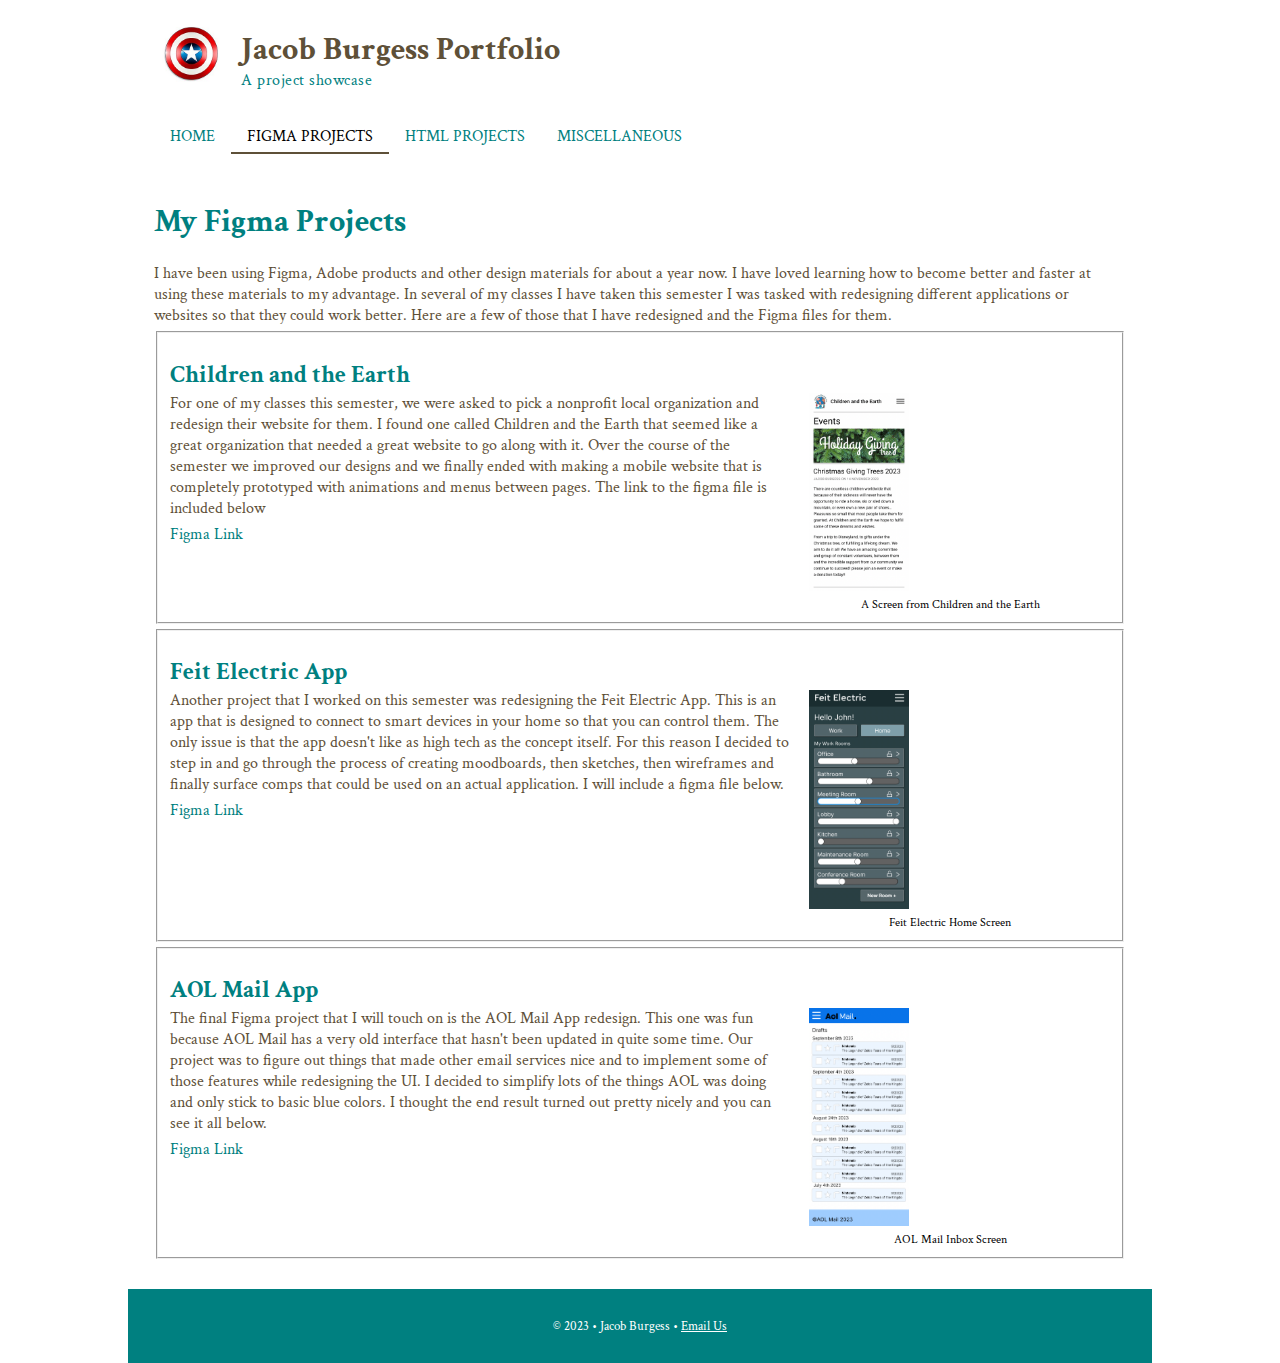
==== figma.html @ 71f9a678 "Add files via upload" ====
<!doctype html>
<html lang="en">
    <head>
        <title>Jacob Burgess Portfolio</title>

        <meta name="viewport" content="width=device-width, initial-scale=1">
        <meta charset="UTF-8">
        <link rel="icon" type="image/x-icon" href="favicon.ico">
        <meta name="description" content="A portfolio of different UX projects I have worked on.">
        <meta name="author" content="Jacob Burgess">
        <link rel="stylesheet" href="traveler.css">
        <link rel="preconnect" href="https://fonts.googleapis.com">
        <link rel="preconnect" href="https://fonts.gstatic.com" crossorigin>
        <link href="https://fonts.googleapis.com/css2?family=Crimson+Text&family=Oxygen:wght@300;700&display=swap" rel="stylesheet">
    </head>
    <body>
        <!-- Start of the page header-->
        <header>
            <img src="shield.jpeg" alt="Captain America Shield" width= "75" height="75">
            <div>
                <h1>Jacob Burgess Portfolio</h1>
                <p>A project showcase</p>
            </div>
        </header>
        <!-- Start of the page navigation-->
        <nav>
            <ul>
                <li><a href="index.html">Home</a></li>
                <li class="active"><a href="figma.html">Figma Projects</a></li>
                <li><a href="htmlprojects.html">HTML Projects</a></li>
                <li><a href="miscellaneous.html">Miscellaneous</a></li>
            </ul>
        </nav>
        <!-- Start of the page content-->
        <main>
            <h1>My Figma Projects</h1>

            <p>I have been using Figma, Adobe products and other design materials for about a year now. I have loved learning how to become better and faster at using these materials to my advantage. In several of my classes I have taken this semester I was tasked with redesigning different applications or websites so that they could work better. Here are a few of those that I have redesigned and the Figma files for them.</p>
            
            <fieldset>
            <h2>Children and the Earth</h2>
            <figure class="wrapped">
                <img src="MobileEvents.png" alt="Mobile Events Page" width="100" height="100">
                <figcaption>A Screen from Children and the Earth</figcaption>
            </figure>
            <p>For one of my classes this semester, we were asked to pick a nonprofit local organization and redesign their website for them. I found one called Children and the Earth that seemed like a great organization that needed a great website to go along with it. Over the course of the semester we improved our designs and we finally ended with making a mobile website that is completely prototyped with animations and menus between pages. The link to the figma file is included below</p>
            <p></p>
            <p><a href="https://www.figma.com/file/5jZkZQ8VZ9DU69dhEBbnbk/High-Fidelity-Prototype?type=design&node-id=0%3A1&mode=design&t=3SNMduMqqef8SoHD-1">Figma Link</a>
            <p></p>
            </fieldset>
            <p></p>
            <fieldset>
            <h2>Feit Electric App</h2>
            <figure class="wrapped">
                <img src="feitelectric.png" alt="Feit Electric Home Screen" width="100" height="100">
                <figcaption>Feit Electric Home Screen</figcaption>
            </figure>
                <p>Another project that I worked on this semester was redesigning the Feit Electric App. This is an app that is designed to connect to smart devices in your home so that you can control them. The only issue is that the app doesn't like as high tech as the concept itself. For this reason I decided to step in and go through the process of creating moodboards, then sketches, then wireframes and finally surface comps that could be used on an actual application. I will include a figma file below.</p>
            <p></p>
            <p><a href="https://www.figma.com/file/LXPakgT6IWQ7bPEE6eA68z/Electric-Surface-Comps?type=design&node-id=0%3A1&mode=design&t=p54ZmyrNa8kzG87O-1">Figma Link</a>
            <p></p>
            </fieldset>
            <p></p>
            <fieldset>
            <h2>AOL Mail App</h2>
            <figure class="wrapped">
                <img src="AOLMAIL.png" alt="AOL Mail Inbox" width="100" height="100">
                <figcaption>AOL Mail Inbox Screen</figcaption>
            </figure>
                <p>The final Figma project that I will touch on is the AOL Mail App redesign. This one was fun because AOL Mail has a very old interface that hasn't been updated in quite some time. Our project was to figure out things that made other email services nice and to implement some of those features while redesigning the UI. I decided to simplify lots of the things AOL was doing and only stick to basic blue colors. I thought the end result turned out pretty nicely and you can see it all below.</p>
            <p></p>
            <p><a href="https://www.figma.com/file/EVkt2ngevswz5oE3tWnhen/AOL-Mail-App?type=design&node-id=0%3A1&mode=design&t=pYa3sRqTBLeckQRk-1">Figma Link</a>
            <p></p>
            </fieldset>
            <p></p>
        
        </main>
        <!-- Start of the page footer-->
        <footer>
        <p>&copy; 2023 &bull; Jacob Burgess &bull; <a href="mailto:vacations@gmail.com">Email Us</a></p>
        </footer>
    </body>
</html>
---- traveler.css ----
* {box-sizing: border-box;}

body {
    font-family: 'Crimson Text', serif;
    font-size: 16px;
    font-weight: 300;
    margin: 0;
}
/*Header Stuff Here*/
header {
    background-color: #fff;
    padding: 1rem 2vw;
}
header h1 {
    margin: 0;
    color: #5E5038;   
}
header p {
    margin: 0;
    color: teal;
    letter-spacing: .5px;
}
header {
    padding: 1rem 2vw;
    display: flex;
    align-items: flex-end; 
}
header div{
    padding-left: 1vw;
}
/*Nav Stuff Goes here*/
/* Small Screen Only*/
@media only screen and (max-width: 600px) {
    nav ul {
        margin: 0;
        padding: 0 2vw;
        list-style-type: none;
    }
    nav a {
        display: block;
        padding: .8rem;
        text-decoration: none;
        font-weight: 300;
        text-transform: capitalize;
        text-align: center;
        border-bottom: solid 1px #aaa;
        color: teal;
    }
    nav .active a{
        background-color: teal;
        background-image: linear-gradient(to bottom, teal, blue);
        color: white;
    }
} /*end of the media query*/

/* Big Screen Only*/
@media only screen and (min-width: 601px) {
    nav {
        background-color: #fff;
    }
    nav ul {
        list-style-type: none;
        padding: 0 2vw;
        margin: 0;
        display: flex;
    }
    nav a {
        display: block;
        padding: 1.2rem 1rem .3rem 1rem;
        font-size: 1rem;
        text-decoration: none;
        color: teal;
        font-weight: 300;
        text-transform: uppercase;
        text-align: center;
        border-bottom: solid 2px #fff;
    }

    nav li.active a {
        color: black;
        border-bottom: solid 2px #5E5038;
    }
    nav a:hover {
        color: black;
    }
}
/*Stuff for the main*/
main {
    padding: 2vw;
}
main h1 {
    color: teal;
}
main h2 {
    color: teal;
    margin-bottom: .2rem;
}
main h3 {
    color: teal;
}
main p {
    color: #5E5038;
    margin: 0 0 .3rem 0;
}
main a {
    text-decoration: none;
}
main ol {
    padding: .5rem 3vw;
    background-color: #E5DDD0;
}
main dl dt {
    color: #5E5038;
    font-weight: 300;
}
main dl dd {
    color: #5E5038;
    font-size: .9rem;
}
main ul {
    list-style-type: circle;
}
main ul li {
    line-height: 125%;
    margin-bottom: .5rem;
    font-size: .9rem;

}
main address {
    font-style: normal;
    background-color: #E5DDD0;
    padding: .5rem;
    width: 12.5rem;
    border: 1px solid #024873;
    border-radius: .5rem;
}
main a {
    color: teal;
}
main a:hover {
    color: black;
}

figure.wrapped {
    width: 30%;
    margin: 0 2% 0 ;
    float: right;
    
}
figure.wrapped img {
    height: auto;
    max-width: 100%;
    
}
figure.wrapped figcaption {
    text-align: center;
    font-size: .75rem;
    
}

div.gallery {
    display: flex;
    flex-wrap: wrap;
    justify-content: space-between;
}

div.gallery img{
    display: block;
    border-top-left-radius: 10px;
    border-top-right-radius: 10px; 
}
div.gallery figure {
    margin: 0.5rem 2% 0 0;
}

div.gallery figcaption {
    text-align: center;
    font-size: .8rem;
    color: white;
    padding: .3rem 0;
    background-color: blue;
    border-bottom-left-radius: 10px;
    border-bottom-right-radius: 10px;
}

div.gallery figure:hover{
    border-top-left-radius: 10px;
    border-top-right-radius: 10px; 
    border-bottom-left-radius: 10px;
    border-bottom-right-radius: 10px;
    box-shadow: 0px 0px 5px blue;
}


.myForm fieldset {
    border: 1px solid #E5DDD0;
    border-radius: 3px;
    margin-bottom: 1rem;    
}
.myForm legend {
    color: black;
    font-size: .8rem;
    background-color: white;
}
.myForm label {
    margin: .5rem;
}
.myForm label, .myForm select, .myForm [type=text], .myForm [type=tel], .myForm textarea {
    display: block;
}
.myForm [type=text], .myForm [type=tel], .myForm select, .myForm textarea {
    border: solid 1px #999;
    padding: .3rem;
    width: 300px;
    border-radius: .3rem;
    font-family: 'Crimson Text', serif;
    font-size: 16px;
}
.myForm textarea {
    height: 6rem;
}
.myForm :required {
    background-color: rgba(30,40,145,.05);
    
}
.myForm [type=submit] {
    background-color: teal;
    border: none;
    padding: 1rem 2rem;
    border-radius: 10px;
    color: white;
    margin: 1rem 0 0 1vw;
}
.recordhero {
    width: 100%;
    margin: 0;
}
.recordhero img{
    width: 100%;
    height: auto;
}
.gallery {
    display: flex;
    flex-wrap: wrap;
} 
.gallery section {
    flex-basis: 50%;
    margin: 1rem 0;
    
}
.gallery span {
    display: block;
    text-align: center; 
    font-weight: 300;
    color: #895772;
}
.gallery img {
    width: auto;
    height: 300;
}
.gallery img:hover{
    box-shadow:0px 0px 10px rgba(0,0,0,.2);
}

/*Footer Stuff Here*/
footer {
    background-color: teal;
    text-align: center;
    color: white;
    padding: 1rem 0;
    font-size: .8rem;
}
footer a {
    color: white;
}
header, nav, main, footer{
    max-width: 64rem;
    margin: 0 auto;
}
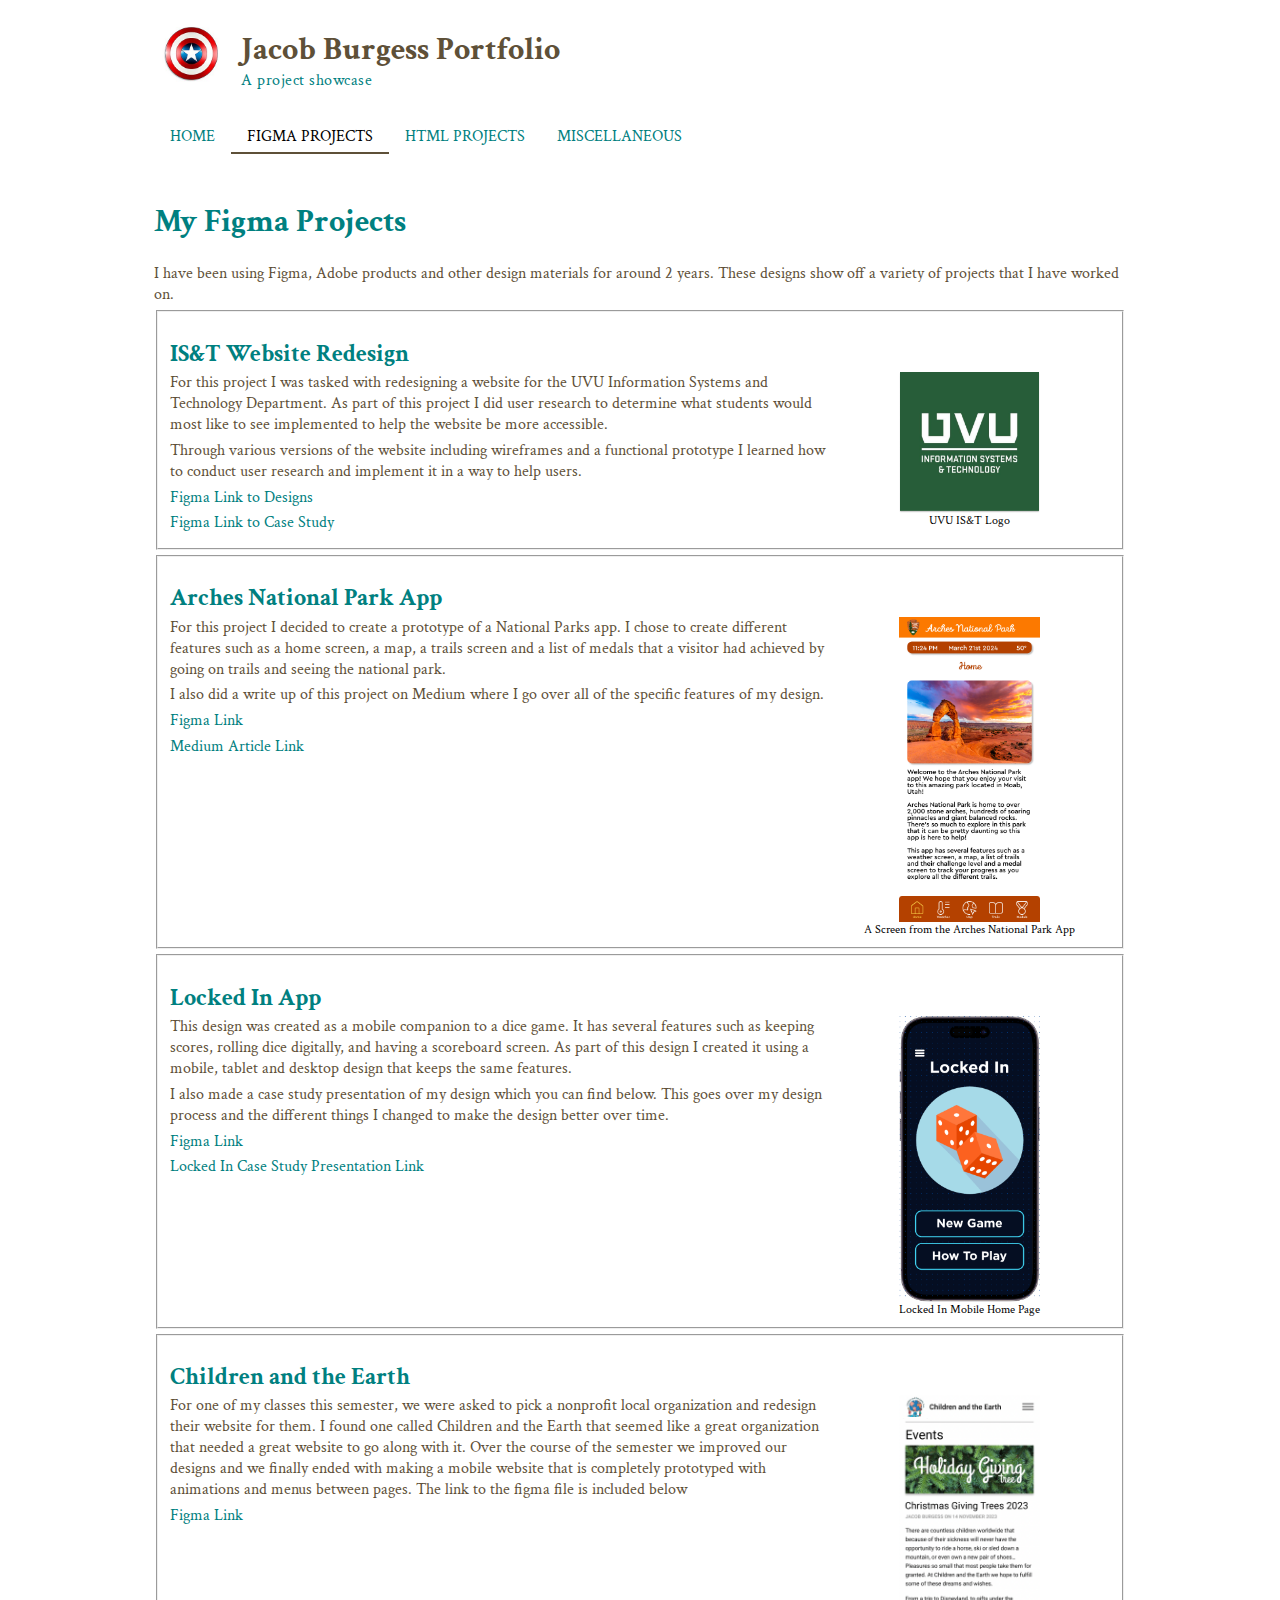
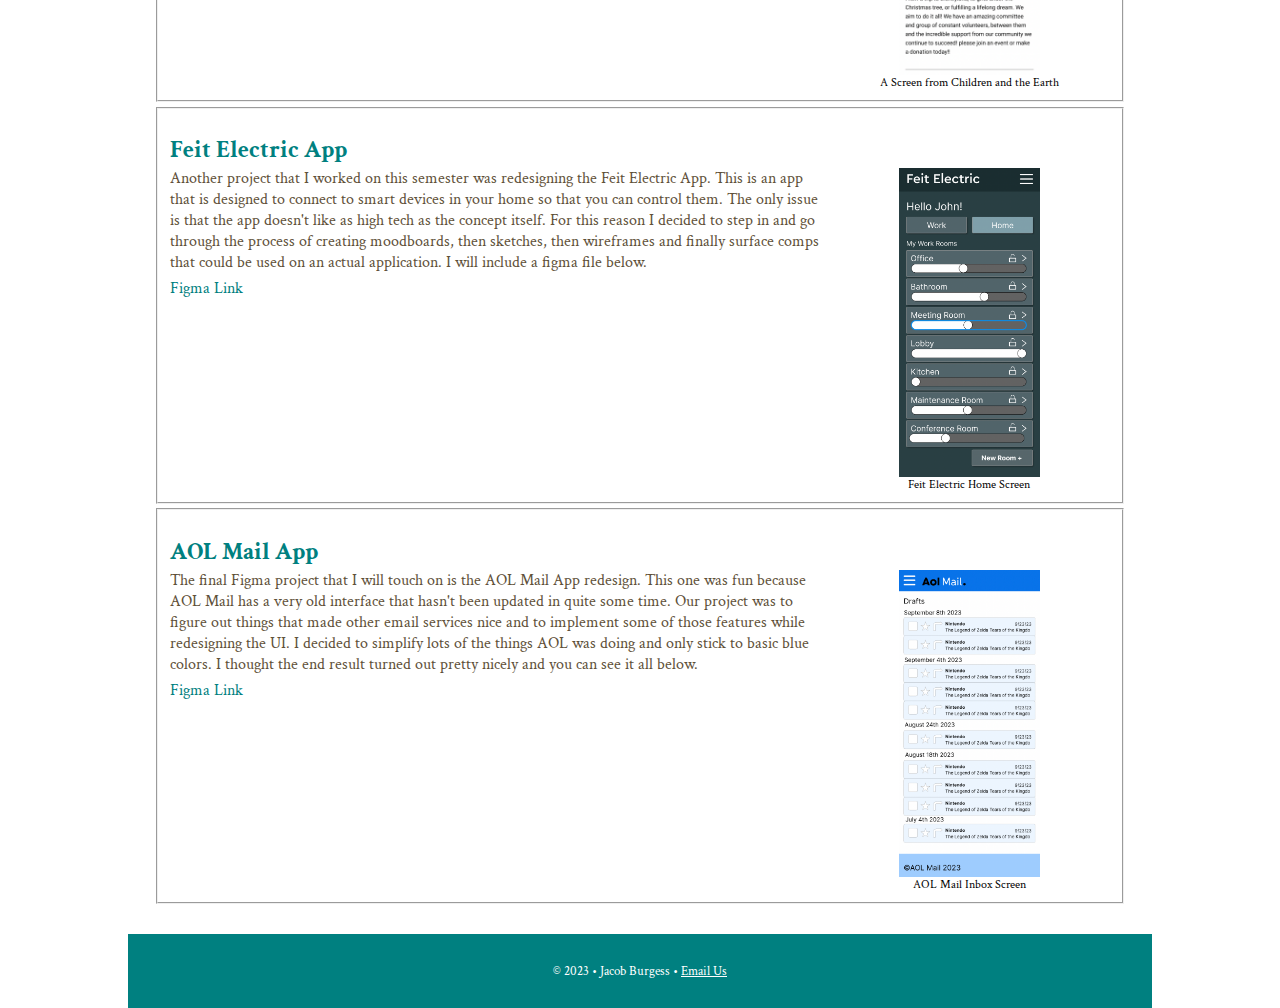
==== commit 98632a65: "Add files via upload" ====
--- a/figma.html
+++ b/figma.html
@@ -35,15 +35,81 @@
         <main>
             <h1>My Figma Projects</h1>
 
-            <p>I have been using Figma, Adobe products and other design materials for about a year now. I have loved learning how to become better and faster at using these materials to my advantage. In several of my classes I have taken this semester I was tasked with redesigning different applications or websites so that they could work better. Here are a few of those that I have redesigned and the Figma files for them.</p>
-            
+            <p>I have been using Figma, Adobe products and other design materials 
+                for around 2 years. These designs show off a variety of projects 
+                that I have worked on.</p>
+            <fieldset>
+                <h2>IS&T Website Redesign</h2>
+                <figure class="wrapped">
+                    <img src="ist.png" alt="UVU IS&T Logo" class="center" width="100" height="100"">
+                    <figcaption>UVU IS&T Logo</figcaption>    
+                </figure>
+                <p>For this project I was tasked with redesigning a website for the UVU
+                    Information Systems and Technology Department. As part of this project
+                    I did user research to determine what students would most like to see implemented
+                    to help the website be more accessible.
+                </p>
+                <p>
+                    Through various versions of the website including wireframes and a functional prototype
+                    I learned how to conduct user research and implement it in a way to help users.
+                </p>
+                <p> </p>               
+                <p><a href="https://www.figma.com/design/pkCTzwlMWlejT1qlHuMjP3/wireframes?node-id=49-944&t=xD8US6Y0XGZhuAkA-1">Figma Link to Designs</a>
+                <p><a href="https://www.figma.com/proto/Yxo65TDTlVPQfQatL1WF89/IS%26T-Case-Study?node-id=0-1&t=7ZSO8uMAoaHNMobx-1">Figma Link to Case Study</a>
+                <p></p>
+                </fieldset>
+                <p></p>
+            <fieldset>
+                <h2>Arches National Park App</h2>
+                <figure class="wrapped">
+                    <img src="HomeScreen.png" alt="Arches Home Page" class="center" width="100" height="100"">
+                    <figcaption>A Screen from the Arches National Park App</figcaption>    
+                </figure>
+                <p>For this project I decided to create a prototype of a 
+                    National Parks app. I chose to create different features such 
+                    as a home screen, a map, a trails screen and a list of medals 
+                    that a visitor had achieved by going on trails and seeing the 
+                    national park.</p>
+                <p>I also did a write up of this project on Medium where I go over 
+                    all of the specific features of my design.</p>
+                <p> </p>               
+                <p><a href="https://www.figma.com/proto/NtQB5EFhO8hmZDxD9B3tU3/National-Parks-App?node-id=0-1&t=96fYdCM2W3xOWSSh-1">Figma Link</a>
+                <p><a href="https://medium.com/@burgessdude/creating-a-national-parks-app-6780aba25a98">Medium Article Link</a>
+                <p></p>
+                </fieldset>
+                <p></p>
+            <fieldset>
+                <h2>Locked In App</h2>  
+                <figure class="wrapped">
+                    <img src="lockedIn.png" alt="Locked In Mobile Home Page" class="center" width="100" height="100">
+                    <figcaption>Locked In Mobile Home Page</figcaption>
+                </figure>
+                <p>This design was created as a mobile companion to a dice game. It has 
+                    several features such as keeping scores, rolling dice digitally, and 
+                    having a scoreboard screen. As part of this design I created it using 
+                    a mobile, tablet and desktop design that keeps the same features.</p>
+                <p>I also made a case study presentation of my design which you can find 
+                    below. This goes over my design process and the different things I 
+                    changed to make the design better over time.</p>
+                <p></p>
+                <p><a href="https://www.figma.com/proto/NtQB5EFhO8hmZDxD9B3tU3/National-Parks-App?node-id=0-1&t=96fYdCM2W3xOWSSh-1">Figma Link</a>
+                <p><a href="https://www.figma.com/design/6opUyk2PiIbW5caOg9Z3bk/Locked-In-UX-Case-Study?node-id=0-1&t=2ZGrc9hMKby6Bjet-1">Locked In Case Study Presentation Link</a>
+                <p></p>
+                </fieldset>
+                <p></p>
             <fieldset>
             <h2>Children and the Earth</h2>
             <figure class="wrapped">
-                <img src="MobileEvents.png" alt="Mobile Events Page" width="100" height="100">
+                <img src="MobileEvents.png" alt="Mobile Events Page" class="center" width="100" height="100">
                 <figcaption>A Screen from Children and the Earth</figcaption>
             </figure>
-            <p>For one of my classes this semester, we were asked to pick a nonprofit local organization and redesign their website for them. I found one called Children and the Earth that seemed like a great organization that needed a great website to go along with it. Over the course of the semester we improved our designs and we finally ended with making a mobile website that is completely prototyped with animations and menus between pages. The link to the figma file is included below</p>
+            <p>For one of my classes this semester, we were asked to pick a nonprofit 
+                local organization and redesign their website for them. I found one 
+                called Children and the Earth that seemed like a great organization 
+                that needed a great website to go along with it. Over the course of 
+                the semester we improved our designs and we finally ended with making 
+                a mobile website that is completely prototyped with animations and menus 
+                between pages. The link to the figma file is included below</p>
             <p></p>
             <p><a href="https://www.figma.com/file/5jZkZQ8VZ9DU69dhEBbnbk/High-Fidelity-Prototype?type=design&node-id=0%3A1&mode=design&t=3SNMduMqqef8SoHD-1">Figma Link</a>
             <p></p>
@@ -52,10 +118,17 @@
             <fieldset>
             <h2>Feit Electric App</h2>
             <figure class="wrapped">
-                <img src="feitelectric.png" alt="Feit Electric Home Screen" width="100" height="100">
+                <img src="feitelectric.png" alt="Feit Electric Home Screen" class="center" width="100" height="100">
                 <figcaption>Feit Electric Home Screen</figcaption>
             </figure>
-                <p>Another project that I worked on this semester was redesigning the Feit Electric App. This is an app that is designed to connect to smart devices in your home so that you can control them. The only issue is that the app doesn't like as high tech as the concept itself. For this reason I decided to step in and go through the process of creating moodboards, then sketches, then wireframes and finally surface comps that could be used on an actual application. I will include a figma file below.</p>
+                <p>Another project that I worked on this semester was redesigning the 
+                    Feit Electric App. This is an app that is designed to connect to 
+                    smart devices in your home so that you can control them. The only 
+                    issue is that the app doesn't like as high tech as the concept itself. 
+                    For this reason I decided to step in and go through the process of 
+                    creating moodboards, then sketches, then wireframes and finally 
+                    surface comps that could be used on an actual application. I will 
+                    include a figma file below.</p>
             <p></p>
             <p><a href="https://www.figma.com/file/LXPakgT6IWQ7bPEE6eA68z/Electric-Surface-Comps?type=design&node-id=0%3A1&mode=design&t=p54ZmyrNa8kzG87O-1">Figma Link</a>
             <p></p>
@@ -64,10 +137,16 @@
             <fieldset>
             <h2>AOL Mail App</h2>
             <figure class="wrapped">
-                <img src="AOLMAIL.png" alt="AOL Mail Inbox" width="100" height="100">
+                <img src="AOLMAIL.png" alt="AOL Mail Inbox" class="center" width="100" height="100">
                 <figcaption>AOL Mail Inbox Screen</figcaption>
             </figure>
-                <p>The final Figma project that I will touch on is the AOL Mail App redesign. This one was fun because AOL Mail has a very old interface that hasn't been updated in quite some time. Our project was to figure out things that made other email services nice and to implement some of those features while redesigning the UI. I decided to simplify lots of the things AOL was doing and only stick to basic blue colors. I thought the end result turned out pretty nicely and you can see it all below.</p>
+                <p>The final Figma project that I will touch on is the AOL Mail App 
+                    redesign. This one was fun because AOL Mail has a very old interface 
+                    that hasn't been updated in quite some time. Our project was to figure 
+                    out things that made other email services nice and to implement some 
+                    of those features while redesigning the UI. I decided to simplify lots 
+                    of the things AOL was doing and only stick to basic blue colors. I 
+                    thought the end result turned out pretty nicely and you can see it all below.</p>
             <p></p>
             <p><a href="https://www.figma.com/file/EVkt2ngevswz5oE3tWnhen/AOL-Mail-App?type=design&node-id=0%3A1&mode=design&t=pYa3sRqTBLeckQRk-1">Figma Link</a>
             <p></p>
--- a/traveler.css
+++ b/traveler.css
@@ -28,6 +28,13 @@
 header div{
     padding-left: 1vw;
 }
+.center {
+    display: block;
+    margin-left: auto;
+    margin-right: auto;
+    width: 50%;
+  }
+
 /*Nav Stuff Goes here*/
 /* Small Screen Only*/
 @media only screen and (max-width: 600px) {
@@ -145,11 +152,14 @@
     width: 30%;
     margin: 0 2% 0 ;
     float: right;
+    margin-left: auto;
+    margin-right: auto;
     
 }
 figure.wrapped img {
     height: auto;
     max-width: 100%;
+    
     
 }
 figure.wrapped figcaption {
@@ -178,7 +188,7 @@
     font-size: .8rem;
     color: white;
     padding: .3rem 0;
-    background-color: blue;
+    background-color: teal;
     border-bottom-left-radius: 10px;
     border-bottom-right-radius: 10px;
 }
@@ -190,7 +200,6 @@
     border-bottom-right-radius: 10px;
     box-shadow: 0px 0px 5px blue;
 }
-
 
 .myForm fieldset {
     border: 1px solid #E5DDD0;
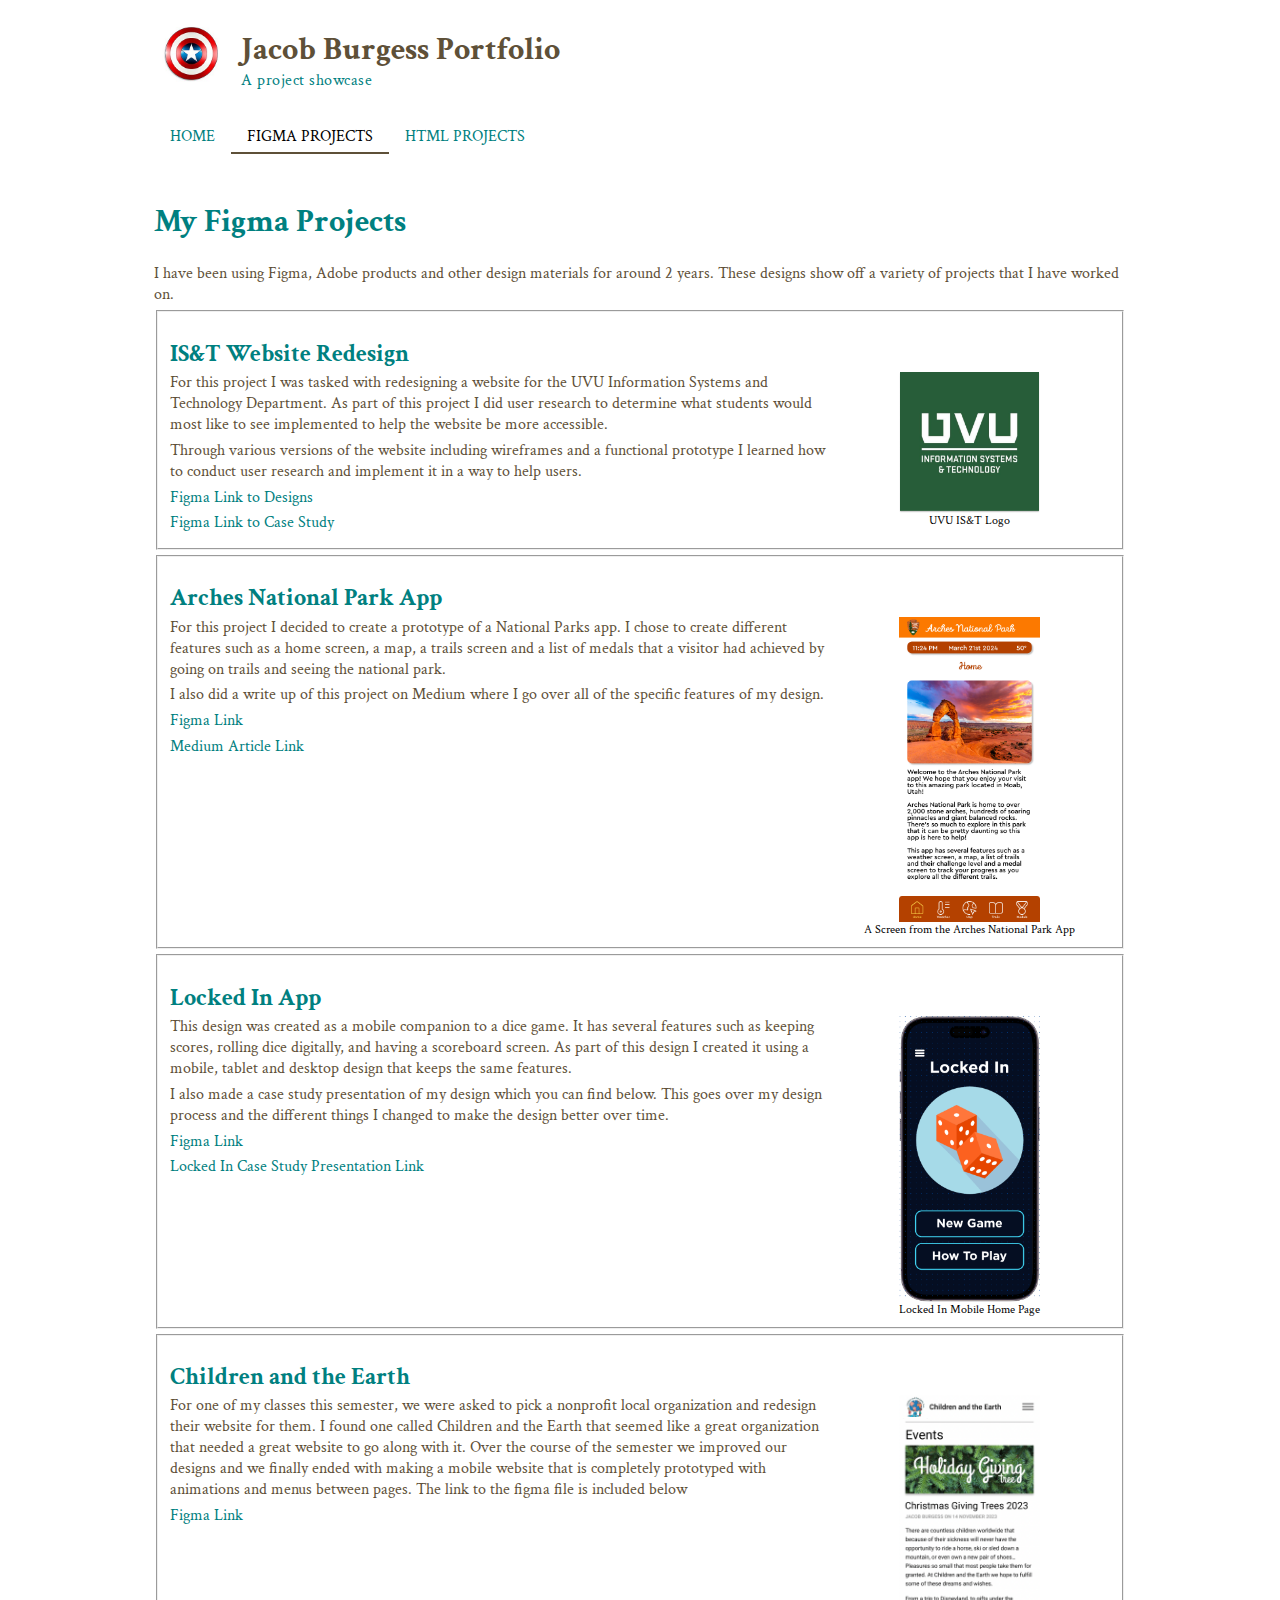
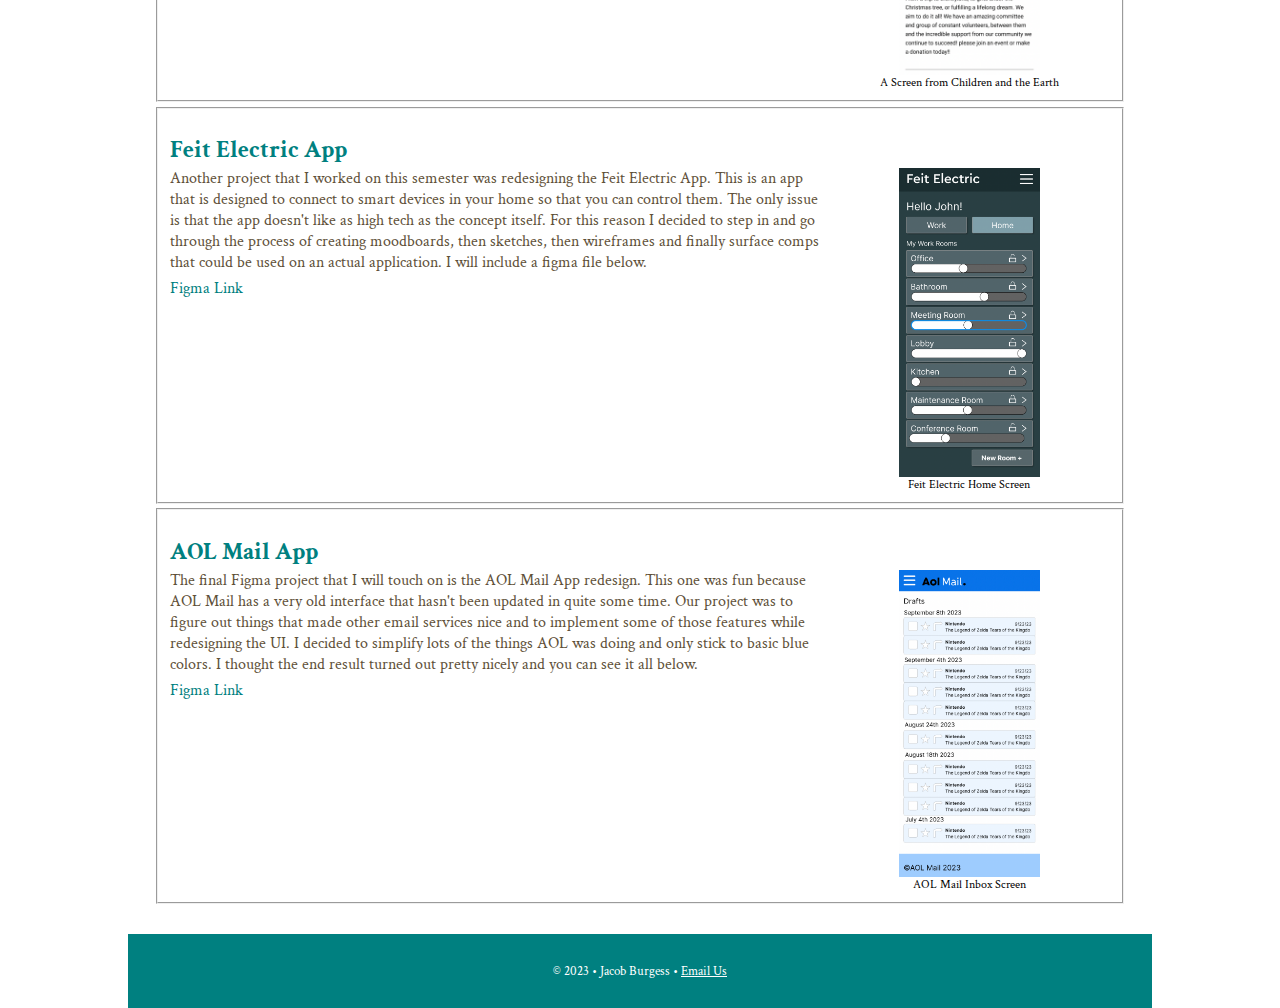
==== commit f4241d43: "Add files via upload" ====
--- a/figma.html
+++ b/figma.html
@@ -28,7 +28,6 @@
                 <li><a href="index.html">Home</a></li>
                 <li class="active"><a href="figma.html">Figma Projects</a></li>
                 <li><a href="htmlprojects.html">HTML Projects</a></li>
-                <li><a href="miscellaneous.html">Miscellaneous</a></li>
             </ul>
         </nav>
         <!-- Start of the page content-->
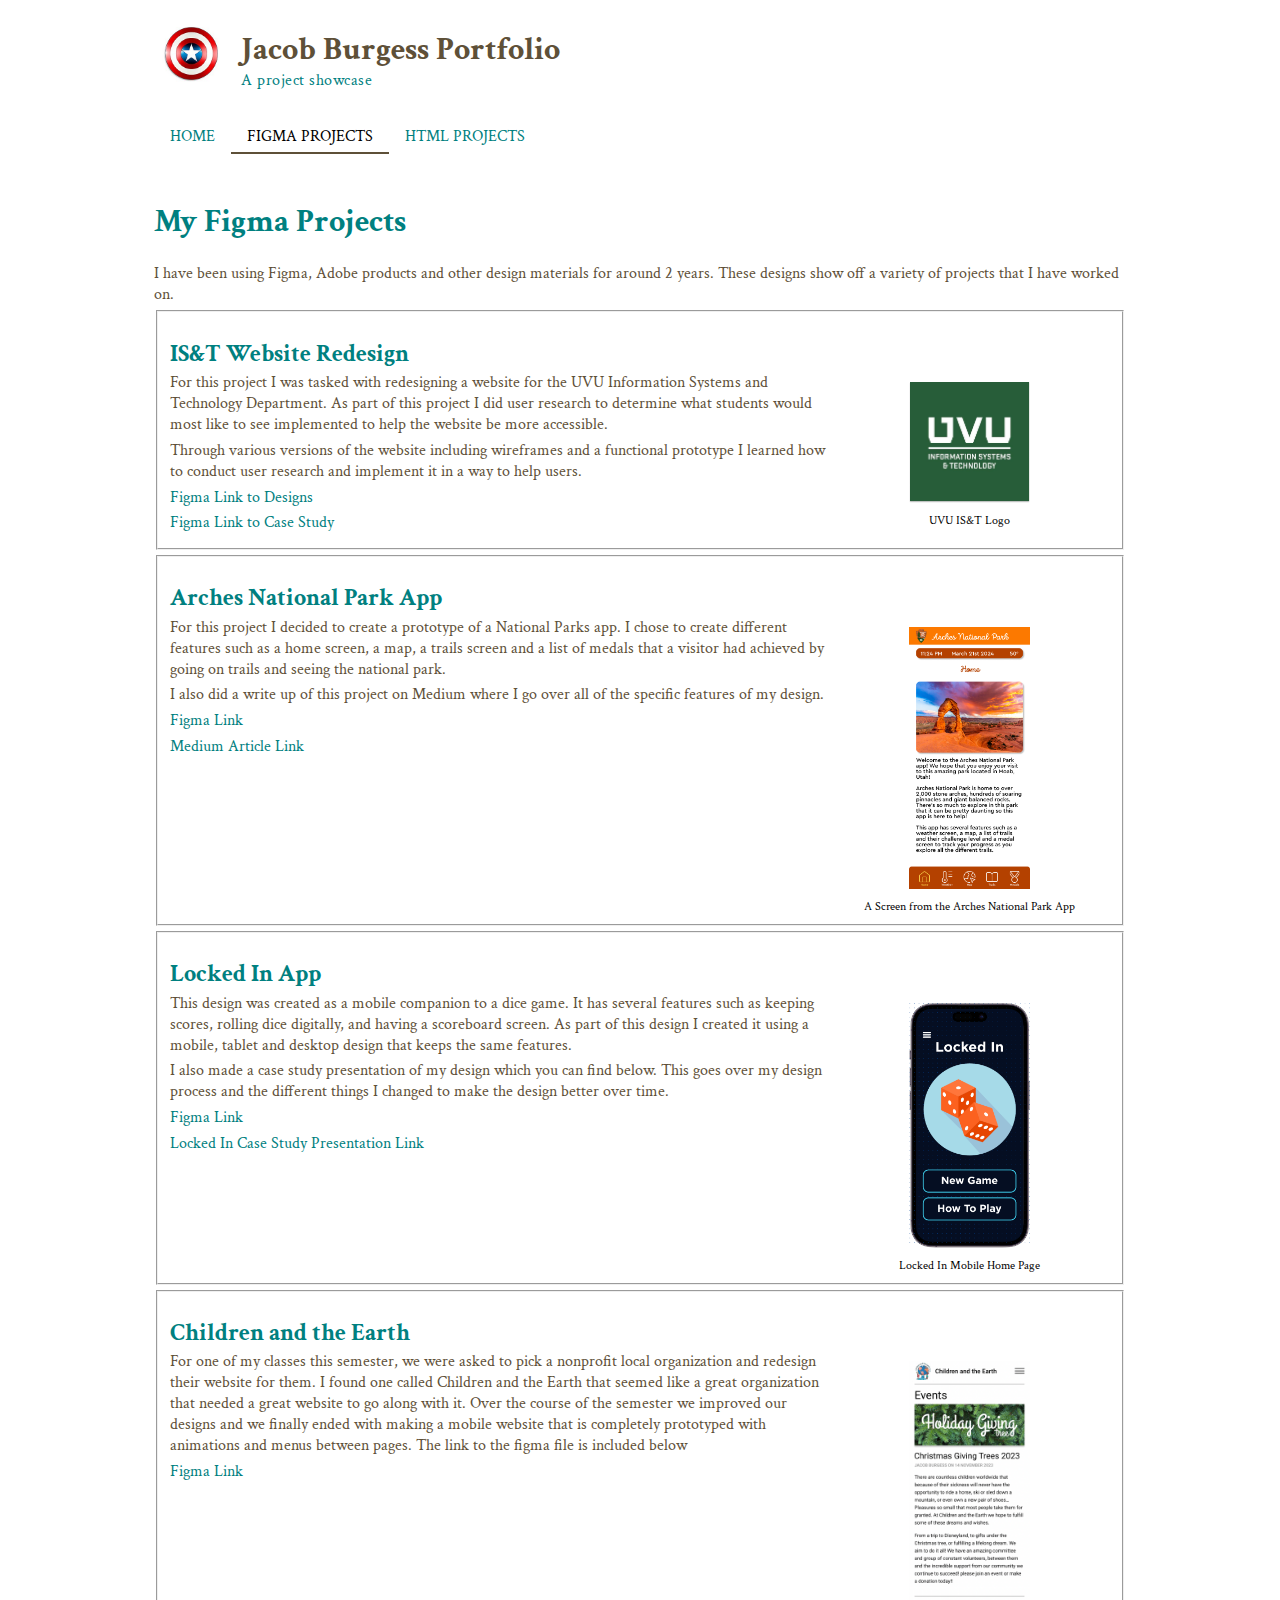
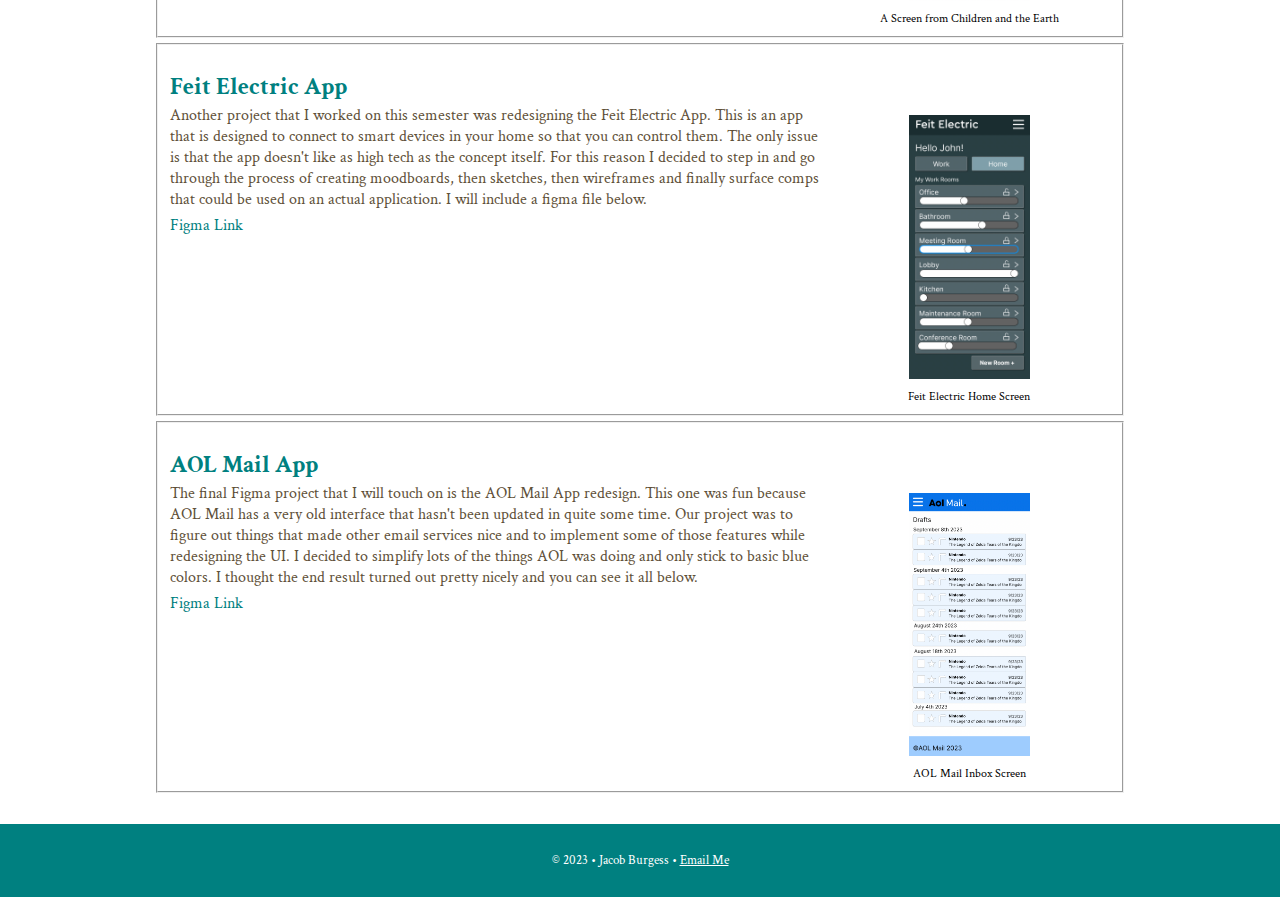
==== commit d0d02074: "Add files via upload" ====
--- a/figma.html
+++ b/figma.html
@@ -54,7 +54,7 @@
                 </p>
                 <p> </p>               
                 <p><a href="https://www.figma.com/design/pkCTzwlMWlejT1qlHuMjP3/wireframes?node-id=49-944&t=xD8US6Y0XGZhuAkA-1">Figma Link to Designs</a>
-                <p><a href="https://www.figma.com/proto/Yxo65TDTlVPQfQatL1WF89/IS%26T-Case-Study?node-id=0-1&t=7ZSO8uMAoaHNMobx-1">Figma Link to Case Study</a>
+                <p><a href="https://www.figma.com/proto/Yxo65TDTlVPQfQatL1WF89/IS%26T-Case-Study?page-id=0%3A1&node-id=1-598&node-type=CANVAS&viewport=1554%2C421%2C0.09&t=zljfl4DERLDbVA1L-1&scaling=contain&content-scaling=fixed&starting-point-node-id=1%3A598">Figma Link to Case Study</a>
                 <p></p>
                 </fieldset>
                 <p></p>
@@ -91,7 +91,7 @@
                     below. This goes over my design process and the different things I 
                     changed to make the design better over time.</p>
                 <p></p>
-                <p><a href="https://www.figma.com/proto/NtQB5EFhO8hmZDxD9B3tU3/National-Parks-App?node-id=0-1&t=96fYdCM2W3xOWSSh-1">Figma Link</a>
+                <p><a href="https://www.figma.com/design/UjbjOOhvgC0ppK8rksMKZq/High-Fidelity-Responsive-Design?node-id=0-1&t=BXWv2WUSkbupW49V-1">Figma Link</a>
                 <p><a href="https://www.figma.com/design/6opUyk2PiIbW5caOg9Z3bk/Locked-In-UX-Case-Study?node-id=0-1&t=2ZGrc9hMKby6Bjet-1">Locked In Case Study Presentation Link</a>
                 <p></p>
                 </fieldset>
@@ -155,7 +155,7 @@
         </main>
         <!-- Start of the page footer-->
         <footer>
-        <p>&copy; 2023 &bull; Jacob Burgess &bull; <a href="mailto:vacations@gmail.com">Email Us</a></p>
+        <p>&copy; 2023 &bull; Jacob Burgess &bull; <a href="mailto:Burgessdude@gmail.com">Email Me</a></p>
         </footer>
     </body>
 </html>
--- a/traveler.css
+++ b/traveler.css
@@ -159,7 +159,7 @@
 figure.wrapped img {
     height: auto;
     max-width: 100%;
-    
+    padding: 10px;
     
 }
 figure.wrapped figcaption {
@@ -282,7 +282,7 @@
 footer a {
     color: white;
 }
-header, nav, main, footer{
+header, nav, main {
     max-width: 64rem;
     margin: 0 auto;
 }